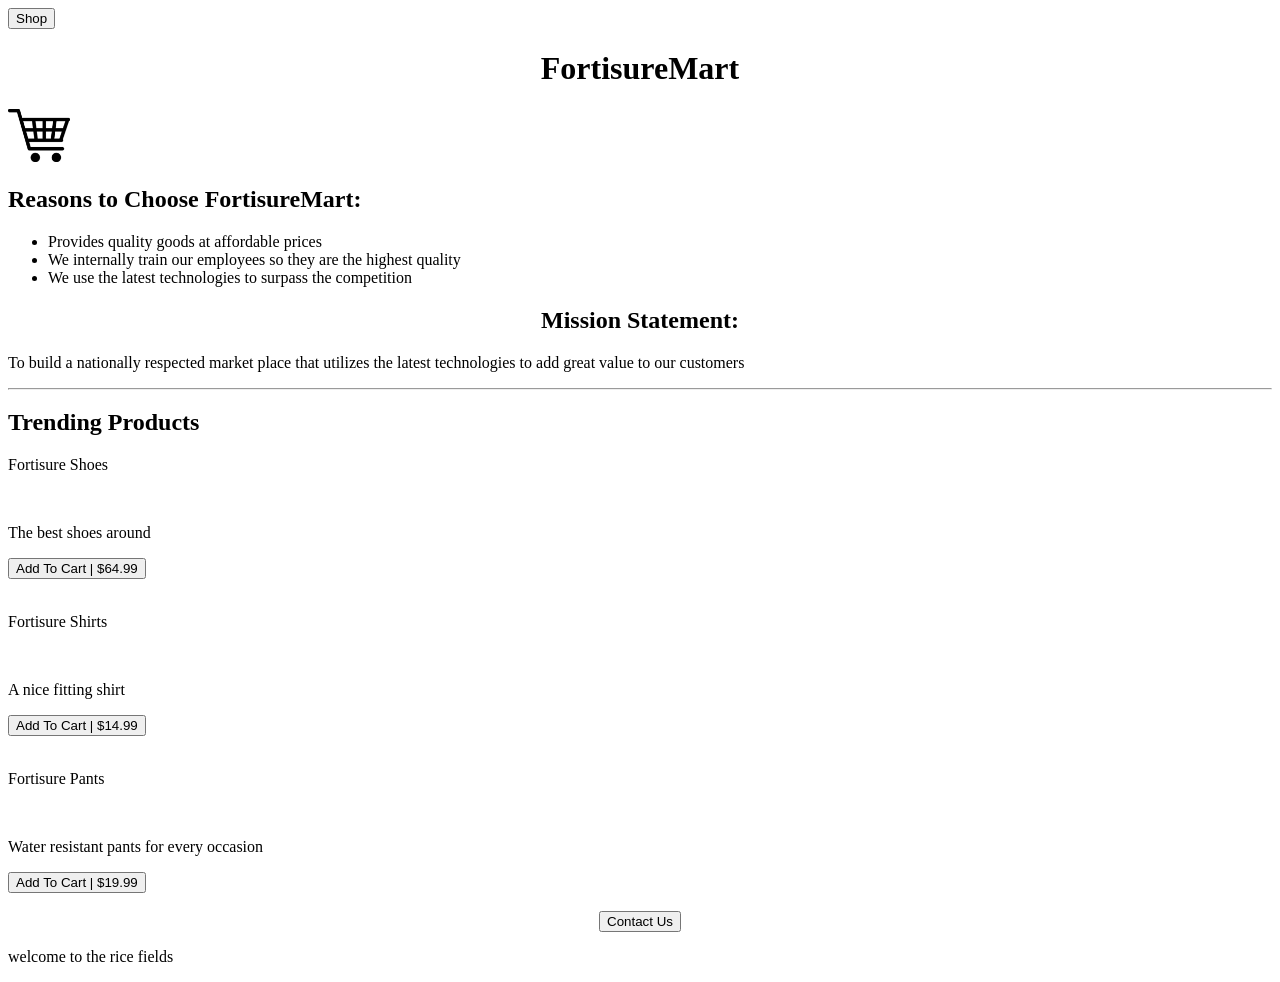
==== index.html @ 461717a9 "Added public images and html" ====
<!DOCTYPE html>
<html lang="en">
<head>
    <!-- meta tags -->
      <meta charset="UTF-8">
      <meta name="viewport" content="width=device-width, initial-scale=1.0">
    <!-- meta tags -->

    <title>Document</title>
</head>

<body>
  <!-- Navbar -->
    <div>
      <button>Shop</button> 
      <center><h1>FortisureMart</h1></center>
      <img src='./Public/Images/shopping-cart.png'>
    </div>
  <!-- Navbar -->

  <!-- Welcome Message -->
    <h2>Reasons to Choose FortisureMart:</h2>
    <ul>
      <li>Provides quality goods at affordable prices</li>

      <li>We internally train our employees so they are the highest quality</li>

      <li>We use the latest technologies to surpass the competition</li>
    </ul>

    <div>
      <center><h2>Mission Statement:</h2></center>
      <p>To build a nationally respected market place that utilizes the latest technologies to add great value to our customers</p>
    </div>

    <hr>
  <!-- Welcome Message -->

  <!-- Products -->
    <h2>Trending Products</h2>
      <!-- Product Container -->
        <div>

          <!-- Product 1 -->
            <div>
              <p>Fortisure Shoes</p>
              <img src=''>
              <p>The best shoes around</p>
              <button>Add To Cart | $64.99</button>
            </div><br>
          <!-- Product 1 -->

          <!-- Product 2 -->
            <div>
              <p>Fortisure Shirts</p>
              <img src=''>
              <p>A nice fitting shirt</p>
              <button>Add To Cart | $14.99</button>
            </div><br>
          <!-- Product 2 -->

          <!-- Product 3 -->
            <div>
              <p>Fortisure Pants</p>
              <img src=''>
              <p>Water resistant pants for every occasion</p>
              <button>Add To Cart | $19.99</button>
            </div><br>
          <!-- Product 3 -->
          
        </div>
      <!-- Product Container -->
  <!-- Products -->

  <!-- Footer -->
    <div>
      <center><button>Contact Us</button></center>
    </div>
  <!-- Footer -->
    <p>welcome to the rice fields</p>
</body>
</html>
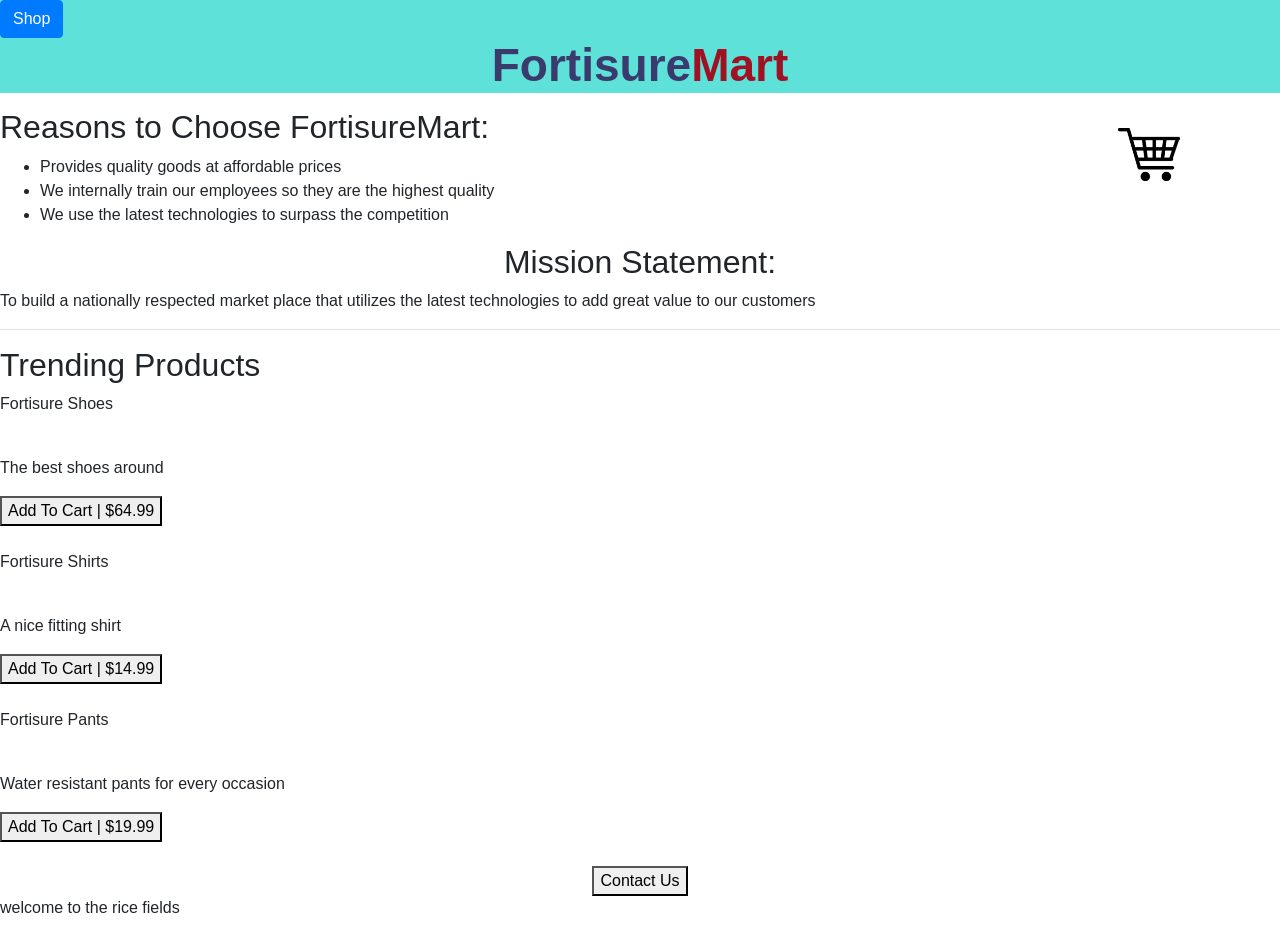
==== commit 71011f5e: "added inline and internal styles" ====
--- a/index.html
+++ b/index.html
@@ -6,15 +6,35 @@
       <meta name="viewport" content="width=device-width, initial-scale=1.0">
     <!-- meta tags -->
 
+    <!-- Links -->
+      <link rel="stylesheet" href="https://maxcdn.bootstrapcdn.com/bootstrap/4.0.0/css/bootstrap.min.css" integrity="sha384-Gn5384xqQ1aoWXA+058RXPxPg6fy4IWvTNh0E263XmFcJlSAwiGgFAW/dAiS6JXm" crossorigin="anonymous">
+      <link rel="stylesheet" src='./Public/Styles/custom-styles.css'>
+    <!-- Links -->
+
+    <!-- Scripts -->
+      <script src="https://code.jquery.com/jquery-3.2.1.slim.min.js" integrity="sha384-KJ3o2DKtIkvYIK3UENzmM7KCkRr/rE9/Qpg6aAZGJwFDMVNA/GpGFF93hXpG5KkN" crossorigin="anonymous"></script>
+      <script src="https://cdnjs.cloudflare.com/ajax/libs/popper.js/1.12.9/umd/popper.min.js" integrity="sha384-ApNbgh9B+Y1QKtv3Rn7W3mgPxhU9K/ScQsAP7hUibX39j7fakFPskvXusvfa0b4Q" crossorigin="anonymous"></script>
+      <script src="https://maxcdn.bootstrapcdn.com/bootstrap/4.0.0/js/bootstrap.min.js" integrity="sha384-JZR6Spejh4U02d8jOt6vLEHfe/JQGiRRSQQxSfFWpi1MquVdAyjUar5+76PVCmYl" crossorigin="anonymous"></script>
+    <!-- Scripts -->
+
+  <style>
+    *{
+      font-family: 'Segoe UI', Tahoma, Geneva, Verdana, sans-serif;
+    }
+    body{
+      margin: 0;
+    }
+  </style>
+
     <title>Document</title>
 </head>
 
 <body>
   <!-- Navbar -->
-    <div>
-      <button>Shop</button> 
-      <center><h1>FortisureMart</h1></center>
-      <img src='./Public/Images/shopping-cart.png'>
+    <div style='background-color: #5DE1D9; position: sticky; top: 0;'>
+      <button class='btn btn-primary'>Shop</button> 
+      <h1 style='text-align: center; color: #3B3A6D; font-weight: bold; font-size: 46px; margin-top: 0px; margin-bottom: 15px; padding-top: 15x;'>Fortisure<span style='color: #9F1224;'>Mart</span></h1>
+      <img style='float: right; margin-top: 20px; margin-right: 100px; cursor: pointer;' src='./Public/Images/shopping-cart.png'>
     </div>
   <!-- Navbar -->
 
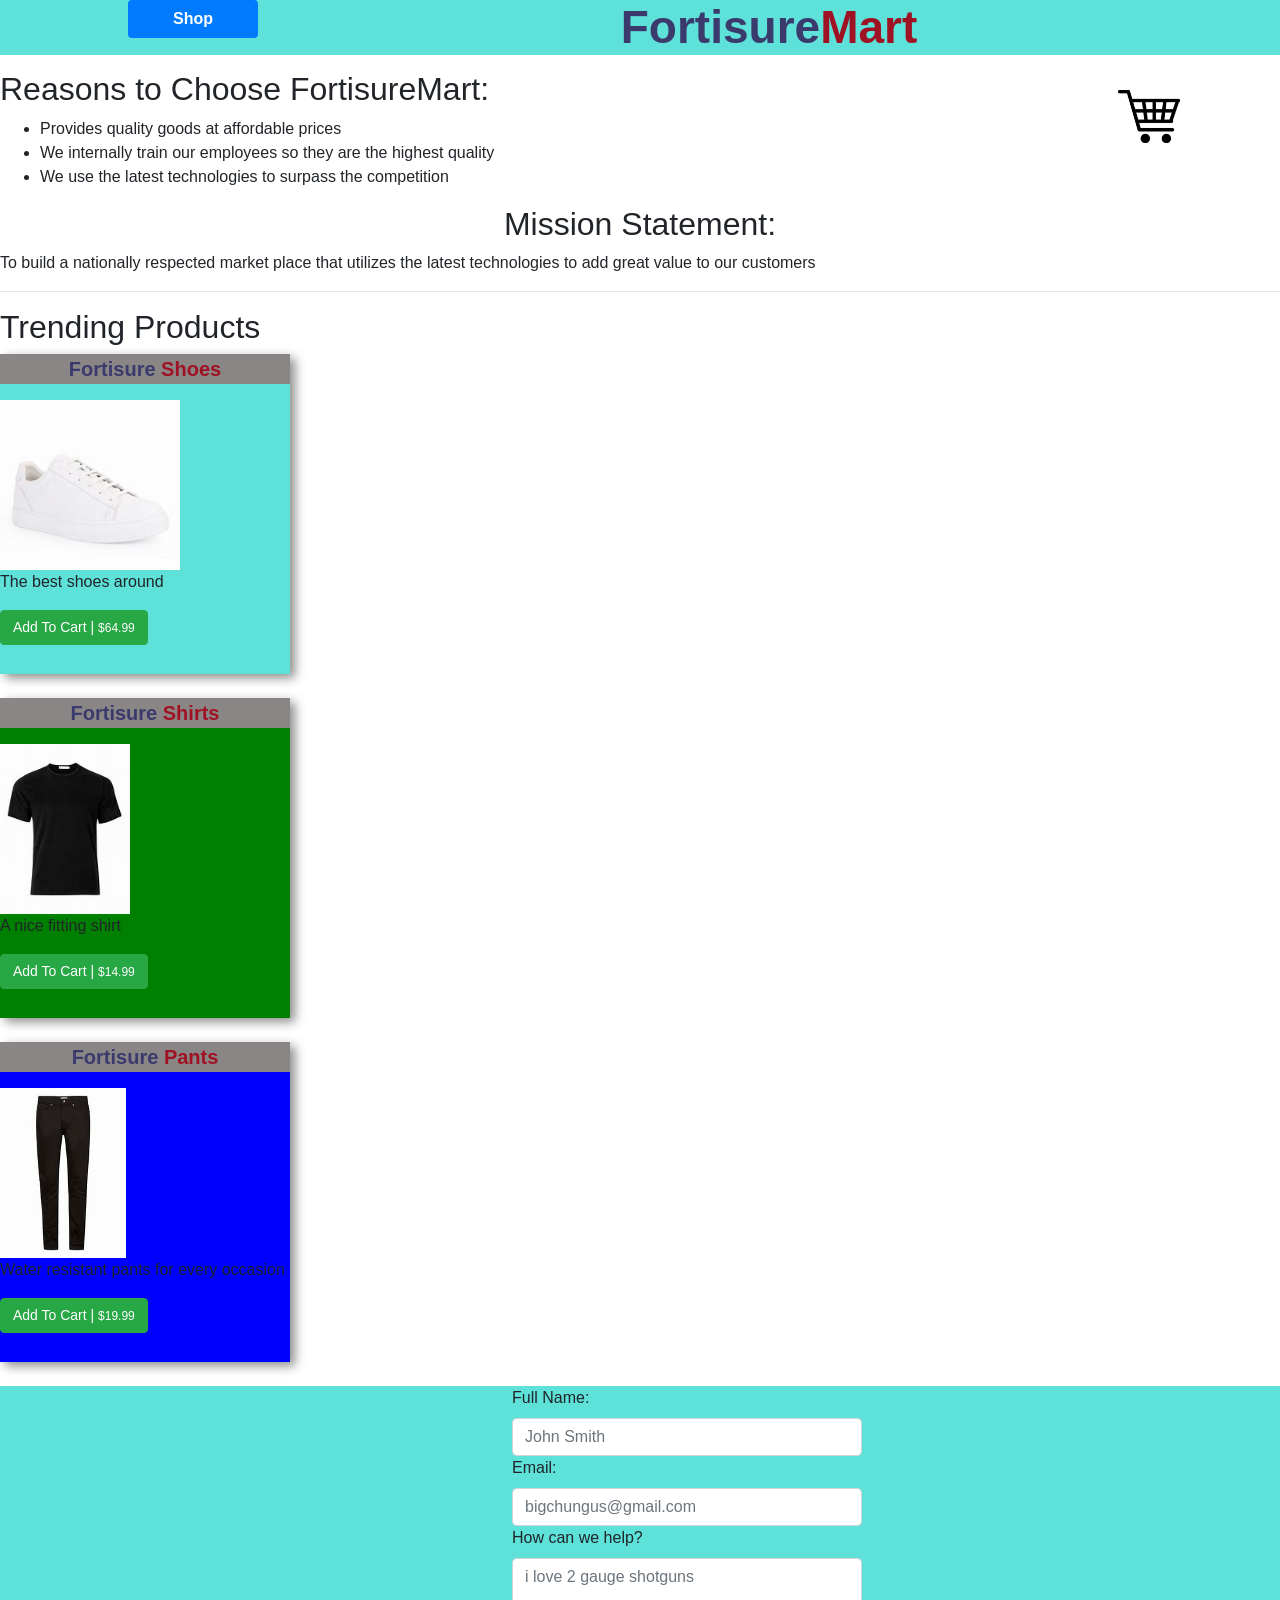
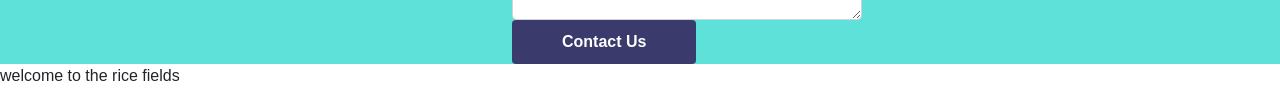
==== commit 15248fe7: "finished demo 3 - added form and css" ====
--- a/index.html
+++ b/index.html
@@ -8,7 +8,7 @@
 
     <!-- Links -->
       <link rel="stylesheet" href="https://maxcdn.bootstrapcdn.com/bootstrap/4.0.0/css/bootstrap.min.css" integrity="sha384-Gn5384xqQ1aoWXA+058RXPxPg6fy4IWvTNh0E263XmFcJlSAwiGgFAW/dAiS6JXm" crossorigin="anonymous">
-      <link rel="stylesheet" src='./Public/Styles/custom-styles.css'>
+      <link rel="stylesheet" href='./Public/Styles/custom-styles.css'>
     <!-- Links -->
 
     <!-- Scripts -->
@@ -32,7 +32,7 @@
 <body>
   <!-- Navbar -->
     <div style='background-color: #5DE1D9; position: sticky; top: 0;'>
-      <button class='btn btn-primary'>Shop</button> 
+      <button class='btn-shop btn btn-primary'>Shop</button> 
       <h1 style='text-align: center; color: #3B3A6D; font-weight: bold; font-size: 46px; margin-top: 0px; margin-bottom: 15px; padding-top: 15x;'>Fortisure<span style='color: #9F1224;'>Mart</span></h1>
       <img style='float: right; margin-top: 20px; margin-right: 100px; cursor: pointer;' src='./Public/Images/shopping-cart.png'>
     </div>
@@ -62,29 +62,29 @@
         <div>
 
           <!-- Product 1 -->
-            <div>
-              <p>Fortisure Shoes</p>
-              <img src=''>
+            <div class='product-card-one'>
+              <p class='product-header-text'>Fortisure <span style='color: #9F1224;'>Shoes</span></p>
+              <img src='./Public/Images/Products/shoes-white.jpg'>
               <p>The best shoes around</p>
-              <button>Add To Cart | $64.99</button>
+              <button class='btn btn-success'>Add To Cart | <span>$64.99</span></button>
             </div><br>
           <!-- Product 1 -->
 
           <!-- Product 2 -->
-            <div>
-              <p>Fortisure Shirts</p>
-              <img src=''>
+            <div class='product-card-two'>
+              <p class='product-header-text'>Fortisure <span style='color: #9F1224;'>Shirts</span></p>
+              <img src='./Public/Images/Products/t-shirt-black.jpg'>
               <p>A nice fitting shirt</p>
-              <button>Add To Cart | $14.99</button>
+              <button class='btn btn-success'>Add To Cart | <span>$14.99</span></button>
             </div><br>
           <!-- Product 2 -->
 
           <!-- Product 3 -->
-            <div>
-              <p>Fortisure Pants</p>
-              <img src=''>
+            <div class='product-card-three'>
+              <p class='product-header-text'>Fortisure <span style='color: #9F1224;'>Pants</span></p>
+              <img src='./Public/Images/Products/jeans-black.jpg'>
               <p>Water resistant pants for every occasion</p>
-              <button>Add To Cart | $19.99</button>
+              <button class='btn btn-success'>Add To Cart | <span>$19.99</span></button>
             </div><br>
           <!-- Product 3 -->
           
@@ -93,8 +93,19 @@
   <!-- Products -->
 
   <!-- Footer -->
-    <div>
-      <center><button>Contact Us</button></center>
+    <div class='page-footer'>
+     <form action="" style='margin-left: 40%; width: 350px;'>
+       <label>Full Name:</label><br>
+       <input type='text' class='form-control' placeholder="John Smith">
+
+       <label>Email:</label><br>
+       <input type='text' class='form-control' placeholder="bigchungus@gmail.com">
+
+       <label>How can we help?</label><br>
+       <textarea type='textarea' class='form-control' placeholder="i love 2 gauge shotguns"></textarea>
+
+       <input type='submit' class='btn-contact-us btn btn-primary' value="Contact Us">
+     </for>
     </div>
   <!-- Footer -->
     <p>welcome to the rice fields</p>
--- a/Public/Styles/custom-styles.css
+++ b/Public/Styles/custom-styles.css
@@ -0,0 +1,86 @@
+*{
+    box-sizing: border-box;
+    font-family: century Gothic, CenturyGothic, sans-serif;
+}
+
+html,
+body{
+    height: auto;
+    background-color: #ffffff;
+}
+
+navbar h1{
+    text-align: center;
+}
+
+.btn-shop{
+    float: left;
+    margin: auto;
+    margin-left: 10%;
+    padding: 7px 45px 7px 45px;
+    font-weight: bold;
+    border: none;
+}
+
+.product-card-one,
+.product-card-two,
+.product-card-three{
+    width: 290px;
+    height: 320px;
+    box-shadow: 5px 4px 10px 0px rgba(0, 0, 0, 0.45);
+}
+
+.product-card-one{
+    background-color: #5DE1D9;
+}
+
+.product-card-two{
+    background-color: green;
+}
+
+.product-card-three{
+    background-color: blue;
+}
+
+.product-header-text{
+    background-color: #8B8686;
+    color: #3B3A6D;
+    font-weight: bold;
+    text-align: center;
+    font-size: 20px;
+
+}
+
+.product-card-one > img,
+.product-card-two > img,
+.product-card-three > img{
+    height: 170px;
+    margin: auto;
+}
+
+.product-card-one > button,
+.product-card-two > button,
+.product-card-three > button{
+    font-size: 14px;
+}
+
+.product-card-one > button > span,
+.product-card-two > button > span,
+.product-card-three > button > span{
+    font-size: 12px;
+}
+
+.page-footer{
+    background-color: #5DE1D9;
+    height: auto;
+    padding-top: 15x;
+    padding-bottom: 15x;
+}
+
+.btn-contact-us{
+    background-color: #3B3A6D;
+    margin: auto;
+    padding: 10px 50px 10px 50px;
+    font-weight: bold;
+    border: none;
+}
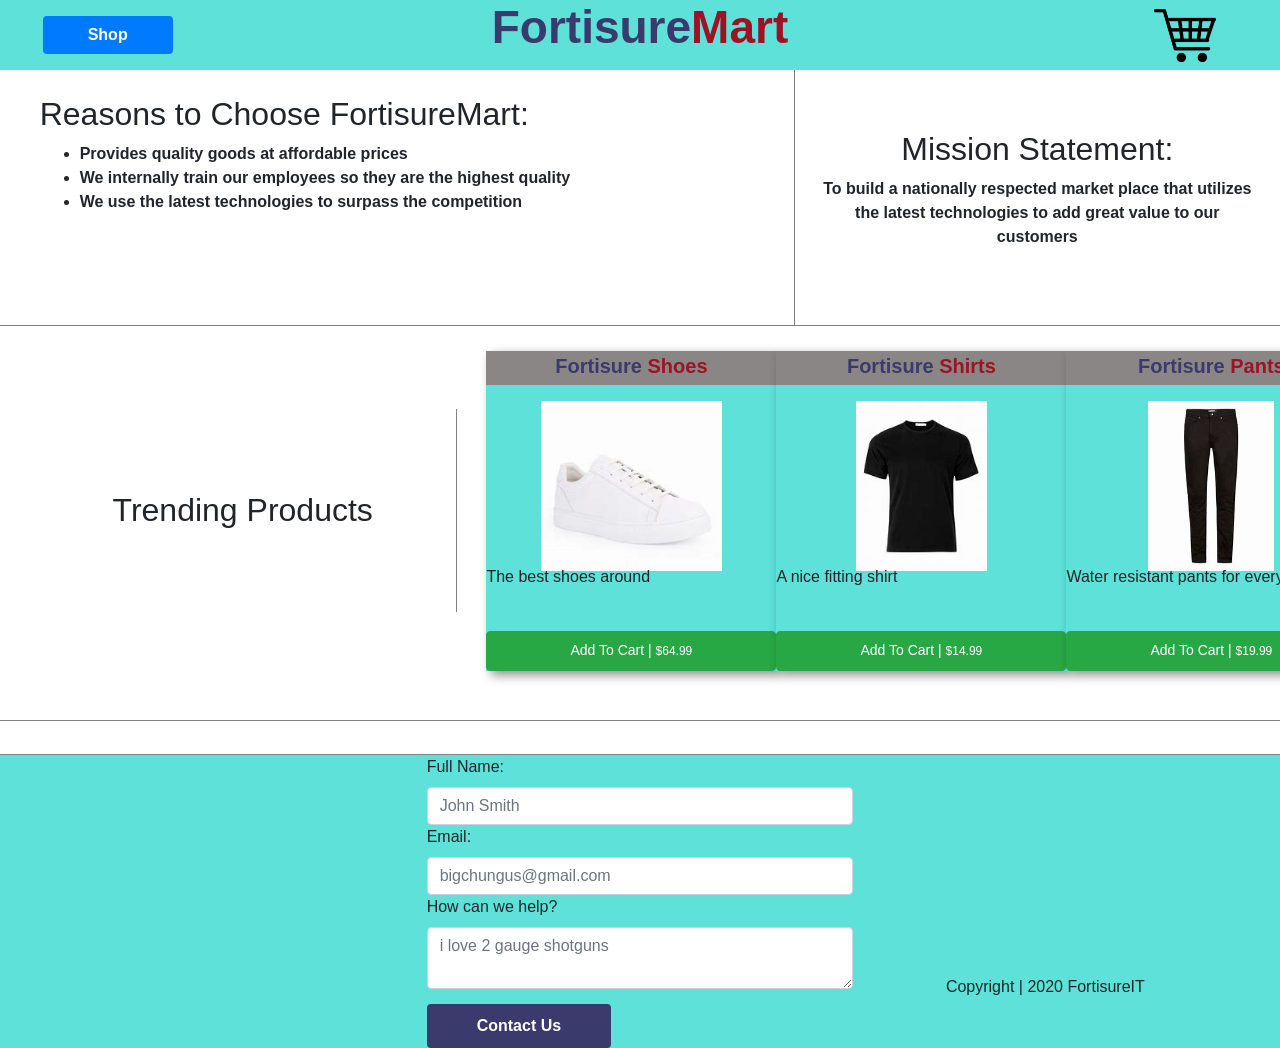
==== commit 2e531c5e: "adding grid" ====
--- a/index.html
+++ b/index.html
@@ -18,96 +18,112 @@
     <!-- Scripts -->
 
   <style>
-    *{
-      font-family: 'Segoe UI', Tahoma, Geneva, Verdana, sans-serif;
-    }
-    body{
-      margin: 0;
-    }
+    
   </style>
 
     <title>Document</title>
 </head>
 
 <body>
-  <!-- Navbar -->
-    <div style='background-color: #5DE1D9; position: sticky; top: 0;'>
-      <button class='btn-shop btn btn-primary'>Shop</button> 
-      <h1 style='text-align: center; color: #3B3A6D; font-weight: bold; font-size: 46px; margin-top: 0px; margin-bottom: 15px; padding-top: 15x;'>Fortisure<span style='color: #9F1224;'>Mart</span></h1>
-      <img style='float: right; margin-top: 20px; margin-right: 100px; cursor: pointer;' src='./Public/Images/shopping-cart.png'>
-    </div>
-  <!-- Navbar -->
+  <div class='page-grid'>
+    <!-- Navbar -->
+      <div class='navbar-grid'>
+        <button class='btn-shop btn btn-primary'>Shop</button> 
+        <h1 style='grid-column: 2; text-align: center; color: #3B3A6D; font-weight: bold; font-size: 46px; margin-top: 0px; margin-bottom: 15px; padding-top: 15x;'>Fortisure<span style='color: #9F1224;'>Mart</span></h1>
+        <img style='grid-column: 3; float: right;/* margin-top: 20px; margin-right: 100px;*/ margin: auto; margin-right: 15%; cursor: pointer;' src='./Public/Images/shopping-cart.png'>
+      </div>
+    <!-- Navbar -->
 
-  <!-- Welcome Message -->
-    <h2>Reasons to Choose FortisureMart:</h2>
-    <ul>
-      <li>Provides quality goods at affordable prices</li>
+    <!-- Welcome Message -->
+      <div class='our-info-grid'>
+        <!-- Text Left --> 
+          <div class='info-text-left'>
+            <h2>Reasons to Choose FortisureMart:</h2>
+            <ul>
+              <li>Provides quality goods at affordable prices</li>
 
-      <li>We internally train our employees so they are the highest quality</li>
+              <li>We internally train our employees so they are the highest quality</li>
 
-      <li>We use the latest technologies to surpass the competition</li>
-    </ul>
+              <li>We use the latest technologies to surpass the competition</li>
+            </ul>
+          </div>
+        <!-- Text Left -->
 
-    <div>
-      <center><h2>Mission Statement:</h2></center>
-      <p>To build a nationally respected market place that utilizes the latest technologies to add great value to our customers</p>
-    </div>
+        <!-- Text Right -->
+          <div class='info-text-right'>
+            <center><h2>Mission Statement:</h2></center>
+            <p>To build a nationally respected market place that utilizes the latest technologies to add great value to our customers</p>
+          </div>
 
-    <hr>
-  <!-- Welcome Message -->
+      </div><hr>
+    <!-- Welcome Message -->
 
-  <!-- Products -->
-    <h2>Trending Products</h2>
-      <!-- Product Container -->
-        <div>
+    <!-- Products -->
+        <!-- Product Container -->
+          <div class='trending-container-grid'>
+            <h2>Trending Products</h2>
+            <!-- Product 1 -->
+              <div class='product-card-one-grid'>
+                <p class='product-header-text'>Fortisure <span style='color: #9F1224;'>Shoes</span></p>
+                <img src='./Public/Images/Products/shoes-white.jpg'>
+                <p>The best shoes around</p>
+                <button class='btn btn-success'>Add To Cart | <span>$64.99</span></button>
+              </div><br>
+            <!-- Product 1 -->
 
-          <!-- Product 1 -->
-            <div class='product-card-one'>
-              <p class='product-header-text'>Fortisure <span style='color: #9F1224;'>Shoes</span></p>
-              <img src='./Public/Images/Products/shoes-white.jpg'>
-              <p>The best shoes around</p>
-              <button class='btn btn-success'>Add To Cart | <span>$64.99</span></button>
-            </div><br>
-          <!-- Product 1 -->
+            <!-- Product 2 -->
+              <div class='product-card-two-grid'>
+                <p class='product-header-text'>Fortisure <span style='color: #9F1224;'>Shirts</span></p>
+                <img src='./Public/Images/Products/t-shirt-black.jpg'>
+                <p>A nice fitting shirt</p>
+                <button class='btn btn-success'>Add To Cart | <span>$14.99</span></button>
+              </div><br>
+            <!-- Product 2 -->
 
-          <!-- Product 2 -->
-            <div class='product-card-two'>
-              <p class='product-header-text'>Fortisure <span style='color: #9F1224;'>Shirts</span></p>
-              <img src='./Public/Images/Products/t-shirt-black.jpg'>
-              <p>A nice fitting shirt</p>
-              <button class='btn btn-success'>Add To Cart | <span>$14.99</span></button>
-            </div><br>
-          <!-- Product 2 -->
+            <!-- Product 3 -->
+              <div class='product-card-three-grid'>
+                <p class='product-header-text'>Fortisure <span style='color: #9F1224;'>Pants</span></p>
+                <img src='./Public/Images/Products/jeans-black.jpg'>
+                <p>Water resistant pants for every occasion</p>
+                <button class='btn btn-success'>Add To Cart | <span>$19.99</span></button>
+              </div><br>
+            <!-- Product 3 -->
+            
+          </div>
+        <!-- Product Container -->
+    <!-- Products -->
 
-          <!-- Product 3 -->
-            <div class='product-card-three'>
-              <p class='product-header-text'>Fortisure <span style='color: #9F1224;'>Pants</span></p>
-              <img src='./Public/Images/Products/jeans-black.jpg'>
-              <p>Water resistant pants for every occasion</p>
-              <button class='btn btn-success'>Add To Cart | <span>$19.99</span></button>
-            </div><br>
-          <!-- Product 3 -->
-          
+    <!-- Footer -->
+      <div class='page-footer-grid'>
+        <!-- Left -->
+        <div class='footer-left'>
+
         </div>
-      <!-- Product Container -->
-  <!-- Products -->
+        <!-- Left -->
+        
+        <!-- Center -->
+          <div class='footer-center'>
+            <form class='form-contact' action="">
+              <label>Full Name:</label><br>
+              <input type='text' class='form-control' placeholder="John Smith">
 
-  <!-- Footer -->
-    <div class='page-footer'>
-     <form action="" style='margin-left: 40%; width: 350px;'>
-       <label>Full Name:</label><br>
-       <input type='text' class='form-control' placeholder="John Smith">
+              <label>Email:</label><br>
+              <input type='text' class='form-control' placeholder="bigchungus@gmail.com">
 
-       <label>Email:</label><br>
-       <input type='text' class='form-control' placeholder="bigchungus@gmail.com">
+              <label>How can we help?</label><br>
+              <textarea type='textarea' class='form-control' placeholder="i love 2 gauge shotguns"></textarea>
 
-       <label>How can we help?</label><br>
-       <textarea type='textarea' class='form-control' placeholder="i love 2 gauge shotguns"></textarea>
+              <input type='submit' class='btn-contact-us btn btn-primary' value="Contact Us">
+            </form>
+          </div>
+        <!-- Center -->
 
-       <input type='submit' class='btn-contact-us btn btn-primary' value="Contact Us">
-     </for>
-    </div>
-  <!-- Footer -->
-    <p>welcome to the rice fields</p>
+        <!-- Right -->
+          <div class='footer-right'>
+            <p>Copyright | 2020 FortisureIT</p>
+          </div>
+        <!-- Right -->
+    <!-- Footer -->
+  </div>
 </body>
 </html>
--- a/Public/Styles/custom-styles.css
+++ b/Public/Styles/custom-styles.css
@@ -1,12 +1,74 @@
 *{
-    box-sizing: border-box;
-    font-family: century Gothic, CenturyGothic, sans-serif;
+
+    font-family: 'Segoe UI', Tahoma, Geneva, Verdana, sans-serif;
+
+}
+
+.page-grid{
+    display:grid;
+    grid-template-columns: 1fr;
+    grid-template-rows: auto auto auto auto;
+}
+
+.navbar-grid{
+    grid-row: 1;
+    display: grid;
+    grid-template-columns: 1fr 1fr 1fr;
+    grid-template-rows: auto;
+    background-color: #5DE1D9;
+    position: sticky;
+    top: 0;
+}
+
+.our-info-grid{
+    grid-row: 2;
+    display: grid;
+    grid-template-columns: 1fr 38%;
+    grid-template-rows: auto;
+    font-weight: bold;
+    border-bottom: 1px solid gray;
+}
+
+.info-text-left{
+    grid-column: 1;
+    padding: 25px 5% 25px 5%
+}
+
+.info-text-right{
+    grid-column: 2;
+    text-align: center;
+    border-left: 1px solid gray;
+    padding: 60px 5% 60px 5%;
+    height: 100%
+}
+
+.trending-container-grid{
+    grid-row: 3;
+    display: grid;
+    grid-template-columns: 38% 1fr 1fr 1fr;
+    grid-template-rows: auto;
+    border-bottom: 1px solid gray;
+}
+
+.trending-container-grid > h2{
+    grid-column: 1;
+    margin: auto;
+    padding: 17%;
+    border-right: 1px solid gray;
+    font-weight: normal;
+    font-weight: 36px; 
+}
+
+.trending-container-grid > img{
+    height: 170px;
+    margin: auto;
 }
 
 html,
 body{
     height: auto;
     background-color: #ffffff;
+    margin: 0;
 }
 
 navbar h1{
@@ -14,6 +76,7 @@
 }
 
 .btn-shop{
+    grid-column: 1;
     float: left;
     margin: auto;
     margin-left: 10%;
@@ -22,24 +85,31 @@
     border: none;
 }
 
-.product-card-one,
-.product-card-two,
-.product-card-three{
+.product-card-one-grid,
+.product-card-two-grid,
+.product-card-three-grid{
+    grid-row: 1;
+    display: grid;
+    grid-template-columns: 1fr;
+    grid-template-rows: 50px 164px auto 40px;
+    background-color: #5DE1D9;
+    margin-top: 25px;
+    margin-bottom: 25px;
     width: 290px;
     height: 320px;
     box-shadow: 5px 4px 10px 0px rgba(0, 0, 0, 0.45);
 }
 
-.product-card-one{
-    background-color: #5DE1D9;
+.product-card-one-grid{
+    grid-column: 2;
 }
 
-.product-card-two{
-    background-color: green;
+.product-card-two-grid{
+    grid-column: 3;
 }
 
-.product-card-three{
-    background-color: blue;
+.product-card-three-grid{
+    grid-column: 4;
 }
 
 .product-header-text{
@@ -51,36 +121,70 @@
 
 }
 
-.product-card-one > img,
-.product-card-two > img,
-.product-card-three > img{
+.product-card-one-grid > img,
+.product-card-two-grid > img,
+.product-card-three-grid > img{
     height: 170px;
     margin: auto;
 }
 
-.product-card-one > button,
-.product-card-two > button,
-.product-card-three > button{
+.product-card-one-grid > button,
+.product-card-two-grid > button,
+.product-card-three-grid > button{
     font-size: 14px;
 }
 
-.product-card-one > button > span,
-.product-card-two > button > span,
-.product-card-three > button > span{
+.product-card-one-grid > button > span,
+.product-card-two-grid > button > span,
+.product-card-three-grid > button > span{
     font-size: 12px;
 }
 
-.page-footer{
+.page-footer-grid{
+    grid-row: 5;
+    display: grid;
+    grid-template-columns: 1fr 1fr 1fr;
+    grid-template-rows: auto;
     background-color: #5DE1D9;
     height: auto;
     padding-top: 15x;
     padding-bottom: 15x;
+    border-top: 1px solid gray
+}
+
+.footer-left,
+.footer-center,
+.footer-right{
+    grid-column: 1;
+    grid-row: 1;
+}
+
+.footer-center{
+    grid-column: 2
+}
+
+.footer-right{
+    grid-column: 3;
+    text-align: center;
+    margin-right: 10%;
+    margin-top: 220px;
 }
 
 .btn-contact-us{
+    grid-column: 2;
     background-color: #3B3A6D;
     margin: auto;
     padding: 10px 50px 10px 50px;
     font-weight: bold;
     border: none;
+}
+
+.form-contact{
+    grid-column: 2;
+    width: 100%;
+}
+
+.form-contact > textarea,
+.form-row{
+    margin-bottom: 15px;
 }
